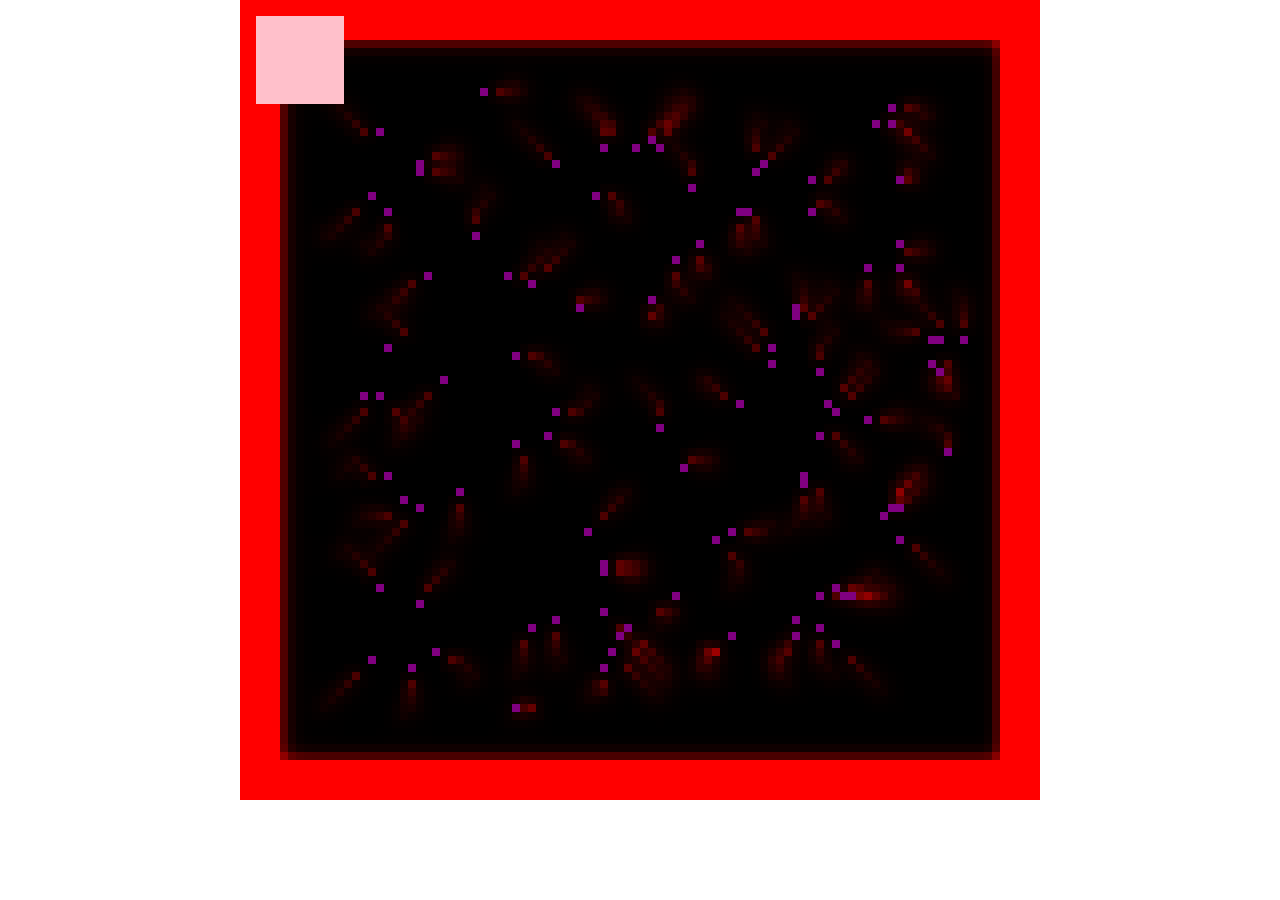
==== index.html @ 0627bd57 "repelANTs" ====
<!DOCTYPE html>
<html lang="en">
<head>
    <meta charset="UTF-8">
    <meta http-equiv="X-UA-Compatible" content="IE=edge">
    <meta name="viewport" content="width=device-width, initial-scale=1.0">
    <title>Ants</title>
    <script defer src="directions.js"></script>
    <script defer src="util.js"></script>
    <script defer src="ant.js"></script>
    <script defer src="main.js"></script>
</head>
<body style="margin:0px;">
    <div style="display: flex; justify-content: center;">
        <canvas style="flex: 1; max-width:800px; height: 800px;" id="can" width="800" height="800"></canvas>
    </div>
</body>
</html>
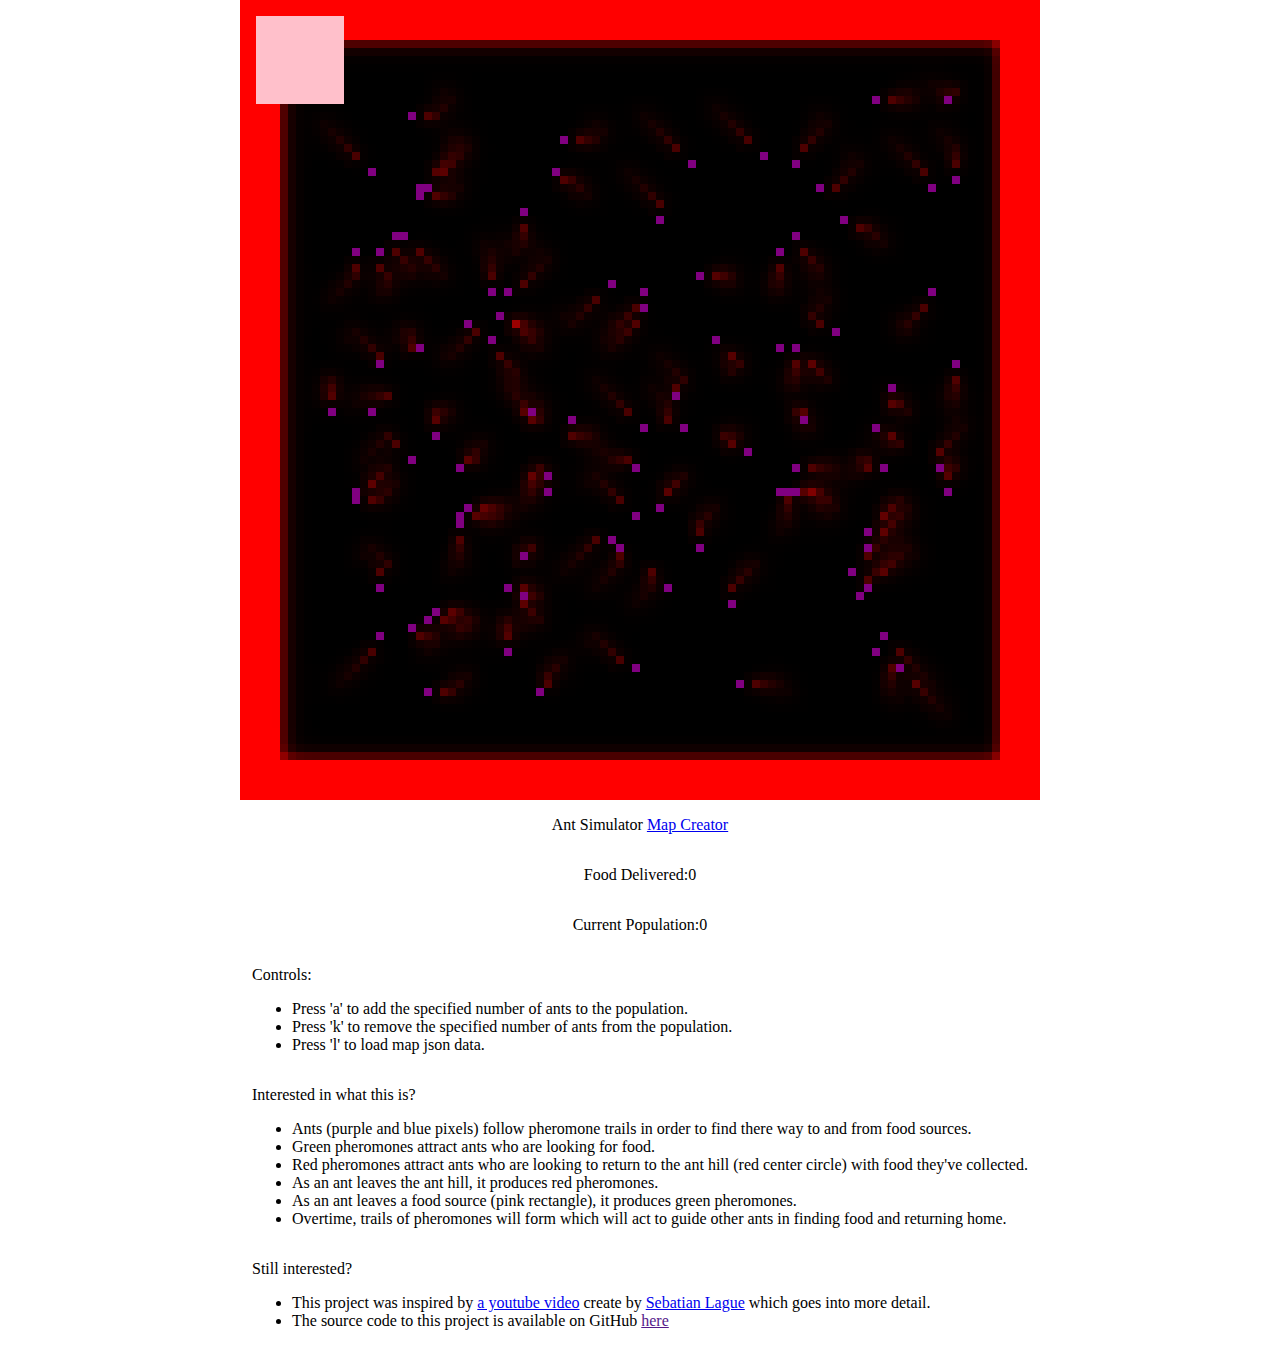
==== commit 300884b4: "complete" ====
--- a/index.html
+++ b/index.html
@@ -4,6 +4,10 @@
     <meta charset="UTF-8">
     <meta http-equiv="X-UA-Compatible" content="IE=edge">
     <meta name="viewport" content="width=device-width, initial-scale=1.0">
+    <link rel="preconnect" href="https://fonts.googleapis.com">
+    <link rel="preconnect" href="https://fonts.gstatic.com" crossorigin>
+    <link href="https://fonts.googleapis.com/css2?family=Roboto+Mono&display=swap" rel="stylesheet">
+    <link rel="stylesheet" href="style.css">
     <title>Ants</title>
     <script defer src="directions.js"></script>
     <script defer src="util.js"></script>
@@ -14,5 +18,35 @@
     <div style="display: flex; justify-content: center;">
         <canvas style="flex: 1; max-width:800px; height: 800px;" id="can" width="800" height="800"></canvas>
     </div>
+    <div style="display: flex; justify-content: center;">
+        <p>Ant Simulator</a>
+        <a href="map.html">Map Creator</a>
+    </div>
+    <div style="display: flex; justify-content: center;">
+        <div style="display: flex; justify-content: center; flex-direction: column;">
+            <div style="display: flex; justify-content: center;"><p>Food Delivered:</p><p id="delivered">0</p></div>
+            <div style="display: flex; justify-content: center;"><p>Current Population:</p><p id="population">0</p></div>
+            <p>Controls:</p>
+            <ul style="margin-top: 0px;">
+                <li>Press 'a' to add the specified number of ants to the population.</li>
+                <li>Press 'k' to remove the specified number of ants from the population.</li>
+                <li>Press 'l' to load map json data.</li>
+            </ul>
+            <p>Interested in what this is?</p>
+            <ul style="margin-top: 0px;">
+                <li>Ants (purple and blue pixels) follow pheromone trails in order to find there way to and from food sources.</li>
+                <li>Green pheromones attract ants who are looking for food.</li>
+                <li>Red pheromones attract ants who are looking to return to the ant hill (red center circle) with food they've collected.</li>
+                <li>As an ant leaves the ant hill, it produces red pheromones.</li>
+                <li>As an ant leaves a food source (pink rectangle), it produces green pheromones.</li>
+                <li>Overtime, trails of pheromones will form which will act to guide other ants in finding food and returning home.</li>
+            </ul>
+            <p>Still interested?</p>
+            <ul style="margin-top: 0px;">
+                <li>This project was inspired by <a href="https://youtu.be/X-iSQQgOd1A">a youtube video</a> create by <a href="https://www.youtube.com/c/SebastianLague">Sebatian Lague</a> which goes into more detail.</li>
+                <li>The source code to this project is available on GitHub <a href="">here</a></li>
+            </ul>
+        </div>
+    </div>
 </body>
 </html>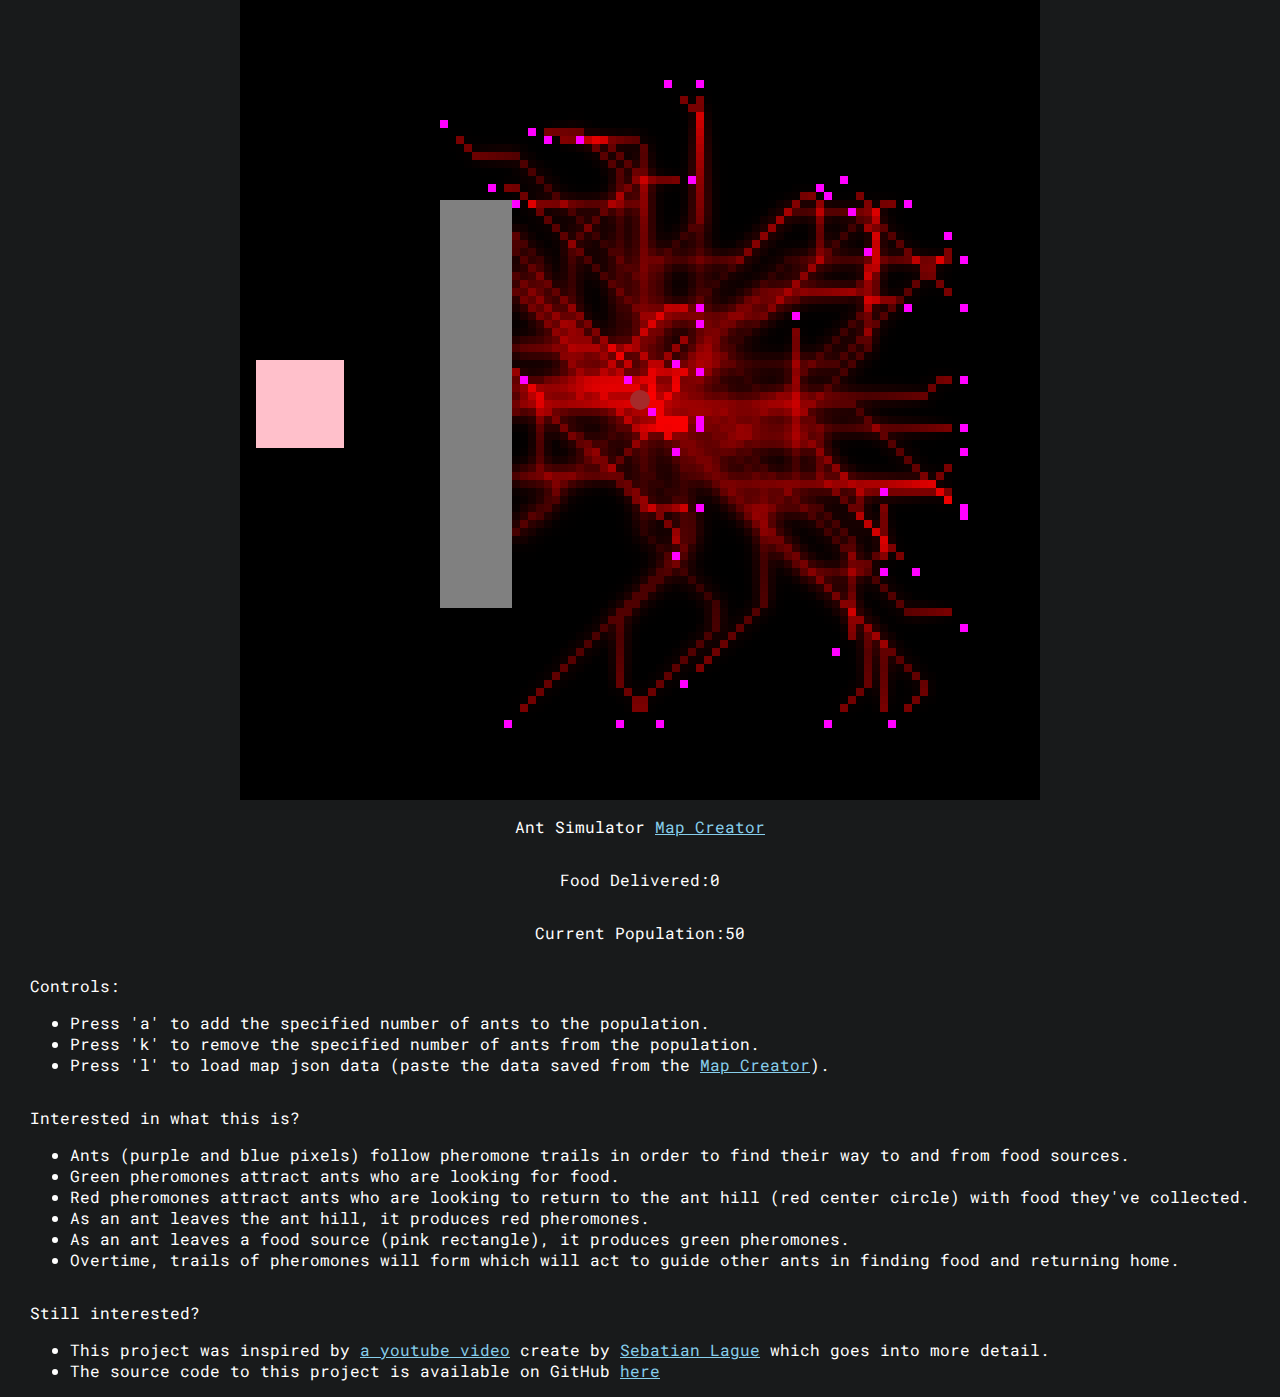
==== commit fea78909: "readme changes" ====
--- a/index.html
+++ b/index.html
@@ -30,11 +30,11 @@
             <ul style="margin-top: 0px;">
                 <li>Press 'a' to add the specified number of ants to the population.</li>
                 <li>Press 'k' to remove the specified number of ants from the population.</li>
-                <li>Press 'l' to load map json data.</li>
+                <li>Press 'l' to load map json data (paste the data saved from the <a href="map.html">Map Creator</a>).</li>
             </ul>
             <p>Interested in what this is?</p>
             <ul style="margin-top: 0px;">
-                <li>Ants (purple and blue pixels) follow pheromone trails in order to find there way to and from food sources.</li>
+                <li>Ants (purple and blue pixels) follow pheromone trails in order to find their way to and from food sources.</li>
                 <li>Green pheromones attract ants who are looking for food.</li>
                 <li>Red pheromones attract ants who are looking to return to the ant hill (red center circle) with food they've collected.</li>
                 <li>As an ant leaves the ant hill, it produces red pheromones.</li>
@@ -44,7 +44,7 @@
             <p>Still interested?</p>
             <ul style="margin-top: 0px;">
                 <li>This project was inspired by <a href="https://youtu.be/X-iSQQgOd1A">a youtube video</a> create by <a href="https://www.youtube.com/c/SebastianLague">Sebatian Lague</a> which goes into more detail.</li>
-                <li>The source code to this project is available on GitHub <a href="">here</a></li>
+                <li>The source code to this project is available on GitHub <a href="https://github.com/Dmrgn/Ants-Simulation">here</a></li>
             </ul>
         </div>
     </div>
--- a/style.css
+++ b/style.css
@@ -0,0 +1,11 @@
+body {
+    margin:0px;
+    font-family: 'Roboto Mono', monospace;
+    color: white;
+    background-color: rgb(24,26,27);
+}
+
+a:link,
+a:visited {
+    color: skyblue;
+}